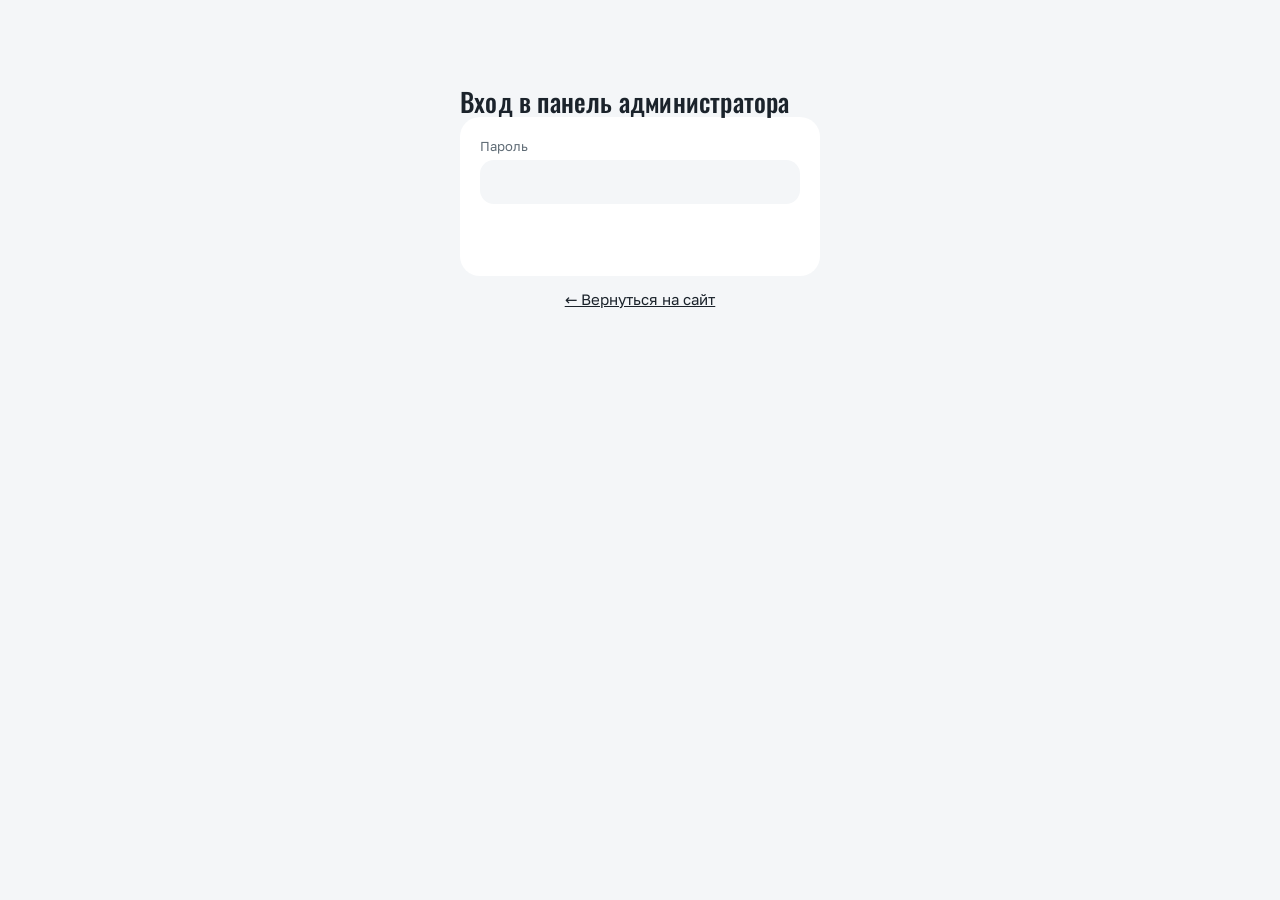
==== admin.html @ 9b89b6b7 "Пример сайта с онлайн-записью Co-Authored-By: Claude Sonnet 5.5 <noreply@anthropic.com>" ====
<!DOCTYPE html>
<html lang="ru">
<head>
<meta charset="utf-8">
<!-- Только свои файлы и Worker; никаких сторонних скриптов рядом с паролем и записями клиентов -->
<meta http-equiv="Content-Security-Policy" content="default-src 'self'; script-src 'self' 'unsafe-inline'; style-src 'self' 'unsafe-inline'; img-src 'self' data:; font-src 'self'; connect-src https://tsarskaya-zayavki.kenny-ki.workers.dev; frame-src 'none'; object-src 'none'; base-uri 'self'; form-action 'self'">
<meta name="referrer" content="no-referrer">
<meta name="viewport" content="width=device-width, initial-scale=1">
<meta name="robots" content="noindex, nofollow">
<!-- Панель нельзя открыть внутри чужой страницы (защита от подмены кликов) -->
<style>html{display:none}</style>
<script>if (window.top === window.self) document.documentElement.style.display = 'block'; else window.top.location = window.self.location;</script>
<title>Панель администратора</title>
<link rel="icon" type="image/png" href="favicon.png">
<link rel="stylesheet" href="fonts/fonts.css">
<style>
:root{--bg:#f4f6f8;--card:#ffffff;--ink:#1b232b;--muted:#5f6b75;--line:#e3e7eb;--line2:#d3d9df;--accent:undefined;--on-accent:#fff8e8;--red:#b23a2e;--ok:#2f7a3e;--warn:#8a6414}
*{box-sizing:border-box;margin:0}
body{font-family:"Golos Text",system-ui,-apple-system,"Segoe UI",Roboto,sans-serif;background:var(--bg);color:var(--ink);line-height:1.5;font-size:15px;padding:24px 16px}
a{color:var(--accent)}
:focus-visible{outline:2px solid var(--accent);outline-offset:2px}
.wrap{max-width:1100px;margin:0 auto}
h1{font-size:24px;font-weight:600;letter-spacing:-.02em}
h2{font-size:18px;font-weight:600;margin:20px 0 8px}
h3{font-size:15px;font-weight:600;margin-bottom:6px}
.layout{display:grid;grid-template-columns:200px minmax(0,1fr);grid-template-areas:"top top" "tabs main";column-gap:32px}
.top{grid-area:top;padding-bottom:16px;border-bottom:1px solid var(--line);margin-bottom:24px}
.tabs{grid-area:tabs;align-self:start;flex-direction:column;gap:4px;margin:0;position:sticky;top:24px}
.tabs button{border:0;background:transparent;color:var(--muted);text-align:left;padding:12px;font-size:15px}
.tabs button.on{background:var(--ink);color:var(--bg)}
#pb,#pc{grid-area:main;min-width:0}
.card{background:var(--card);border:1px solid var(--line);border-radius:16px;padding:16px;margin-bottom:12px}
button{font:inherit;cursor:pointer;border-radius:12px;border:1px solid var(--line2);background:var(--card);color:var(--ink);padding:9px 14px;min-height:44px}
a.btnlink{display:inline-flex;align-items:center;font:inherit;border-radius:12px;border:1px solid var(--line2);background:var(--card);color:var(--ink);padding:9px 14px;min-height:44px;text-decoration:none}
button.primary{background:var(--accent);border-color:var(--accent);color:var(--on-accent);font-weight:500}
button.danger{background:var(--card);color:var(--red);border-color:var(--red)}
button:disabled{opacity:.5;cursor:default}
input,select{font:inherit;padding:9px 10px;min-height:44px;border:1px solid var(--line2);border-radius:12px;background:var(--bg);color:var(--ink);width:100%;min-width:0}
input:focus,select:focus{border-color:var(--ink)}
label.f{display:grid;gap:4px;font-size:13px;color:var(--muted)}
.row{display:flex;gap:8px;flex-wrap:wrap;align-items:flex-end}
.row>*{flex:1 1 140px}
.row>button{flex:0 0 auto}
.top{display:flex;justify-content:space-between;align-items:center;gap:8px}
.tabs{display:flex}
.bk{display:grid;grid-template-columns:70px 1fr auto;gap:10px;align-items:center;padding:12px 0;border-top:1px solid var(--line)}
.bk:first-child{border-top:0}
.bk .t{font-weight:600;font-size:18px}
.bk small{color:var(--muted)}
.badge{display:inline-block;font-size:12px;padding:1px 8px;border-radius:99px;border:1px solid currentColor;margin-left:6px}
.new{color:var(--warn)}.okb{color:var(--ok)}
.acts{display:flex;gap:6px;flex-wrap:wrap;justify-content:flex-end}
.days{font-weight:600;margin:16px 0 6px;text-transform:capitalize}
.hours{display:grid;grid-template-columns:repeat(auto-fill,minmax(110px,1fr));gap:6px;margin-top:8px}
/* вкладки настроек и закреплённая внизу кнопка сохранения */
.stabs{display:flex;flex-wrap:wrap;gap:6px;margin-bottom:14px}
.stabs button{min-height:40px;padding:8px 16px;background:transparent;color:var(--muted)}
.stabs button.on{background:var(--ink);color:var(--bg);border-color:var(--ink)}
.savebar{position:sticky;bottom:0;z-index:3;display:flex;flex-wrap:wrap;align-items:center;gap:12px;padding:12px 0;background:var(--bg);border-top:1px solid var(--line)}
.savebar .msg{margin:0;color:var(--muted)}
.savebar .msg.good{color:var(--ok)}.savebar .msg.err{color:var(--red)}
/* цены услуги: по рамке на тип кузова, внутри цена и минуты */
.lvls{display:grid;grid-template-columns:repeat(auto-fit,minmax(200px,1fr));gap:10px;margin-top:10px}
.lvl{border:1px solid var(--line);border-radius:14px;padding:10px 12px}
.lvl-t{font-size:13px;font-weight:600;color:var(--warn);margin-bottom:6px}
.lvl .two{display:grid;grid-template-columns:1fr 1fr;gap:8px}
.msg{margin:8px 0;font-size:14px}.msg.err{color:var(--red)}.msg.good{color:var(--ok)}
.hint{color:var(--muted);font-size:13px}
.empty{color:var(--muted);padding:12px 0}
/* допуслуги в ручной записи: на всю ширину формы, галочки сеткой */
.row>.exbox{flex:1 1 100%}
.exg{display:grid;grid-template-columns:repeat(auto-fill,minmax(220px,1fr));gap:4px 16px}
label.ex{display:grid;grid-template-columns:20px 1fr auto;align-items:center;gap:10px;min-height:40px;font-size:15px;color:var(--ink);cursor:pointer}
label.ex input{width:18px;height:18px;min-height:0;padding:0;accent-color:var(--accent)}
label.ex b{font-weight:500;white-space:nowrap}
/* итоговые цены */
.bk .price{margin-left:10px;font-weight:600;white-space:nowrap}
.days{display:flex;justify-content:space-between;align-items:baseline;gap:12px;flex-wrap:wrap}
.dsum{text-transform:none;font-weight:500;color:var(--muted);font-size:14px}
#mtot{font-size:16px;color:var(--ink);font-weight:600;margin-top:6px}
@media (max-width:760px){.layout{grid-template-columns:1fr;grid-template-areas:"top" "tabs" "main"}.tabs{flex-direction:row;margin-bottom:12px}.bk{grid-template-columns:60px 1fr}.acts{grid-column:1/-1;justify-content:flex-start}}
/* === Скругления: единый стиль форм и кнопок === */
button,a.btnlink{border-radius:999px}
input,select{border-radius:14px}
/* свой вид списков: Safari иначе рисует их светлыми, и текст на тёмной теме не читается */
select{-webkit-appearance:none;appearance:none;padding-right:36px;background:var(--bg) url("data:image/svg+xml,%3Csvg xmlns='http://www.w3.org/2000/svg' viewBox='0 0 24 24' fill='none' stroke='%231b232b' stroke-width='2'%3E%3Cpath d='m6 9 6 6 6-6'/%3E%3C/svg%3E") no-repeat right 12px center/16px}
select option{background:var(--card);color:var(--ink)}
.card{border-radius:18px}
.bk,.bk:first-child{padding:12px 14px;margin-bottom:8px;border:1px solid var(--line);border-radius:14px;background:var(--bg)}

/* ===== Новый вид в стиле сайта: белые карточки на светло-сером, без линий, всё скруглено ===== */
:root{--bg:#f4f6f8;--card:#ffffff;--soft:#f4f6f8;--deep:#e9edf1;--blue-soft:#f3d9de;--sand:#f0c987}
body{font-size:15px;padding:28px 20px}
h1,h2,.bk .t{font-family:Oswald,"Arial Narrow",sans-serif;font-weight:500;letter-spacing:.2px}
h1{font-size:26px;line-height:1.1}
h2{font-size:24px}
.top{border-bottom:0;padding-bottom:0;margin-bottom:28px}
.brand{display:flex;align-items:center;gap:12px}
.brand i{width:42px;height:42px;border-radius:14px;background:var(--accent);color:#fff;display:grid;place-items:center;font:500 22px Oswald,sans-serif;font-style:normal;position:relative;flex:none}
.brand i::after{content:"";position:absolute;right:-3px;top:-3px;width:12px;height:12px;border-radius:50%;background:var(--sand);border:2px solid var(--bg)}
.brand small{color:var(--muted);font-size:13px}
.card{border:0;border-radius:20px;padding:20px}
.card h3{font-size:17px}
/* кнопки: без рамок, мягкие подложки */
button,a.btnlink{border:0;background:var(--card);font-weight:500;transition:background .15s,transform .15s}
button:hover,a.btnlink:hover{background:var(--deep)}
.card button,.card a.btnlink{background:var(--deep)}
.card button:hover{background:#dde2e8}
button.primary,.card button.primary{background:var(--accent);color:#fff}
button.primary:hover,.card button.primary:hover{background:#5f0f24}
button.danger,.card button.danger{background:#fbe8e6;color:var(--red);border:0}
button.danger:hover,.card button.danger:hover{background:#f6d5d1}
.tabs button,.stabs button{background:transparent;transition:none}
.tabs button:hover{background:var(--deep)}
.tabs button.on,.tabs button.on:hover{background:var(--ink);color:#fff}
/* поля: серые подложки без рамок, синий фокус */
input,select{border:0;background-color:var(--soft)}
input:focus,select:focus{outline:2px solid var(--accent);outline-offset:0}
/* шапка списка: заголовок слева, управление справа */
.lhead{display:flex;justify-content:space-between;align-items:center;gap:12px;flex-wrap:wrap;margin:32px 0 6px}
.lhead h2{margin:0}
.lctl{display:flex;align-items:center;gap:10px;flex-wrap:wrap;justify-content:flex-end}
.lctl select{width:auto;min-width:180px;background-color:var(--card)}
.upd{color:var(--muted);font-size:13px}
.refresh{display:inline-flex;align-items:center;gap:8px;padding:9px 18px 9px 14px}
.refresh svg{width:18px;height:18px;fill:none;stroke:currentColor;stroke-width:2.2;stroke-linecap:round;stroke-linejoin:round}
.refresh.busy svg{animation:spin .8s linear infinite}
.refresh:disabled{opacity:1}
@keyframes spin{to{transform:rotate(360deg)}}
/* дни и записи */
.days{text-transform:none;font-size:15px;margin:22px 4px 8px}
.days > span:first-child{display:inline-block}
.days > span:first-child::first-letter{text-transform:uppercase}
.bk,.bk:first-child{border:0;background:var(--soft);border-radius:16px;padding:14px 16px;grid-template-columns:72px 1fr auto}
.bk:last-child{margin-bottom:0}
.bk .t{font-size:22px}
.bk strong{font-weight:600;margin-right:4px}
.bk small{display:block;margin-top:2px}
.bk small + br{display:none}
.bk a{display:inline-block;margin-top:4px;font-weight:500;text-decoration:none}
.bk a:hover{text-decoration:underline}
.badge{border:0;padding:2px 10px;font-weight:500;vertical-align:1px}
.badge.okb{background:#e3f2e6;color:var(--ok)}
.badge.new{background:#fbf1dc;color:var(--warn)}
.badge:not(.okb):not(.new){background:var(--deep);color:var(--muted)}
.bk .price{display:inline-block;margin-left:6px;padding:2px 10px;border-radius:999px;background:var(--blue-soft);color:var(--accent);font-weight:600}
/* ручная запись */
#mtot{display:inline-block;align-self:start;padding:8px 14px;border-radius:12px;background:#fbf1dc;font-size:16px}
label.ex{border-radius:10px;padding:0 6px;margin:0 -6px}
label.ex:hover{background:var(--soft)}
.savebar{border-top:0;background:var(--bg)}
.lvl{border:0;background:var(--soft)}
.lvl input,.lvl select{background-color:var(--card)}
@media (max-width:760px){
  body{padding:18px 12px}
  .lhead{align-items:flex-start}
  .lctl{width:100%;justify-content:space-between}
  .upd{order:3;width:100%}
  .bk,.bk:first-child{grid-template-columns:56px 1fr;padding:12px;gap:8px 10px}
  .bk .t{font-size:20px}
  .tabs{position:static;background:var(--card);padding:4px;border-radius:999px;width:max-content;max-width:100%}
  .tabs button{padding:9px 18px}
  #pb > .card,#books .card{padding:12px}
  .card{padding:16px}
  .lctl{width:auto}
  .upd{order:0;width:auto}
  /* шапка: заголовок и кнопки не вылезают за экран */
  .top{flex-wrap:wrap;gap:12px}
  h1{font-size:22px}
  .brand i{width:38px;height:38px;font-size:20px}
  .top .row{flex-wrap:wrap!important}
  .top .row button,.top .row a.btnlink{padding:8px 16px;min-height:40px}
}
/* поля одной ширины во всех браузерах: Safari на iPhone растягивает поле даты по своей ширине и оно наезжает на соседнее */
.row>*{min-width:0}
input[type=date]{-webkit-appearance:none;appearance:none;display:block;min-width:0;max-width:100%;width:100%;text-align:left;line-height:24px}
input[type=date]::-webkit-date-and-time-value{text-align:left;min-height:24px}
@media (max-width:760px){
  #mf > label.f{flex:1 1 calc(50% - 4px)}
  #mf > .exbox,#mf > label.f:has(#mn),#mf > label.f:has(#mp){flex-basis:100%}
  #mf > button{flex:1 1 100%}
}
</style>
</head>
<body>
<div class="wrap">

<div id="login" style="display:none;max-width:360px;margin:60px auto">
  <h1>Вход в панель администратора</h1>
  <form id="lf" class="card">
    <label class="f">Пароль<input id="pw" type="password" autocomplete="current-password" required></label>
    <p class="msg err" id="lerr"></p>
    <button class="primary" type="submit" style="width:100%">Войти</button>
  </form>
  <p style="text-align:center"><a href="index.html">← Вернуться на сайт</a></p>
</div>

<div id="app" style="display:none">
<div class="layout">
  <div class="top"><div class="brand"><i aria-hidden="true">Ц</i><div><h1>Панель администратора</h1><small>Царская мойка</small></div></div><div class="row" style="flex:0 0 auto;gap:8px;flex-wrap:nowrap"><a class="btnlink" href="index.html">На сайт</a><button id="out" type="button">Выйти</button></div></div>
  <div class="tabs"><button type="button" id="tb" class="on">Записи</button><button type="button" id="tc">Настройки</button></div>

  <div id="pb">
    <div class="card">
      <h3>Добавить запись вручную</h3>
      <p class="hint">Для звонков и тех, кто пришёл сам. Время сразу станет занятым на сайте. Так же можно закрыть час на мойке.</p>
      <form id="mf" class="row" style="margin-top:8px"></form>
      <p class="msg" id="mmsg"></p>
    </div>
    <div class="lhead"><h2>Ближайшие записи</h2>
      <div class="lctl"><span class="upd" id="upd" aria-live="polite"></span><select id="fm" aria-label="Пост"></select><button id="rf" type="button" class="refresh"><svg viewBox="0 0 24 24" aria-hidden="true"><path d="M20 12a8 8 0 1 1-2.34-5.66"/><path d="M20 4v5h-5"/></svg>Обновить</button></div></div>
    <p class="msg err" id="berr"></p>
    <div id="books"></div>
  </div>

  <div id="pc" style="display:none">
    <div id="cfg"></div>
  </div>
</div>
</div>
</div>

<script>
var W = 'https://tsarskaya-zayavki.kenny-ki.workers.dev';
var tok = sessionStorage.getItem('tk') || '';
var DAYS = ['Пн','Вт','Ср','Чт','Пт','Сб','Вс'];
var CFG = null, model = null, BOOKS = [], timer = null;
function $(id){ return document.getElementById(id); }
function el(t, c, x){ var n = document.createElement(t); if (c) n.className = c; if (x != null) n.textContent = x; return n; }

function api(path, body){
  var o = {headers: {'Authorization': 'Bearer ' + tok}};
  if (body !== undefined){ o.method = 'POST'; o.headers['Content-Type'] = 'application/json'; o.body = JSON.stringify(body); }
  return fetch(W + path, o).then(function(r){
    return r.json().catch(function(){ return {}; }).then(function(j){
      if (r.status === 401 && path !== '/admin/login'){ logout(); throw new Error('Войдите заново'); }
      if (!r.ok) throw new Error(j.error || ('Ошибка ' + r.status));
      return j;
    });
  });
}
function show(){
  var on = !!tok;
  $('login').style.display = on ? 'none' : 'block';
  $('app').style.display = on ? 'block' : 'none';
  if (on) init();
}
function logout(){ tok = ''; sessionStorage.removeItem('tk'); clearInterval(timer); document.title = 'Панель администратора'; show(); }
$('out').onclick = logout;
$('lf').onsubmit = function(e){
  e.preventDefault(); $('lerr').textContent = '';
  fetch(W + '/admin/login', {method: 'POST', headers: {'Content-Type': 'application/json'}, body: JSON.stringify({password: $('pw').value})})
    .then(function(r){ return r.json().then(function(j){ return {ok: r.ok, j: j}; }); })
    .then(function(x){
      if (!x.ok) throw new Error(x.j.error || 'Ошибка входа');
      tok = x.j.token; sessionStorage.setItem('tk', tok); $('pw').value = ''; show();
    })
    .catch(function(err){ $('lerr').textContent = err.message; });
};
function tab(t){
  $('pb').style.display = t === 'b' ? 'block' : 'none';
  $('pc').style.display = t === 'c' ? 'block' : 'none';
  $('tb').className = t === 'b' ? 'on' : ''; $('tc').className = t === 'c' ? 'on' : '';
}
$('tb').onclick = function(){ tab('b'); }; $('tc').onclick = function(){ tab('c'); };

function init(){
  fetch(W + '/config', {cache: 'no-cache'}).then(function(r){ return r.json(); }).then(function(c){
    CFG = c; model = JSON.parse(JSON.stringify(c));
    renderManual(); renderFilter(); renderCfg(); loadBooks();
    clearInterval(timer); timer = setInterval(function(){ if (!document.hidden) loadBooks(); }, 30000);
  }).catch(function(){ $('berr').textContent = 'Не удалось загрузить настройки. Проверьте Worker в Cloudflare.'; });}
function masterName(id){ var m = CFG.masters.filter(function(x){ return x.id === id; })[0]; return m ? m.name : id; }

/* ---------- записи ---------- */
function renderFilter(){
  var s = $('fm'); s.innerHTML = '';
  var o = el('option', '', 'Все посты'); o.value = ''; s.appendChild(o);
  CFG.masters.forEach(function(m){ var x = el('option', '', m.name); x.value = m.id; s.appendChild(x); });
  s.onchange = renderBooks; $('rf').onclick = loadBooks;
  s.style.display = CFG.masters.length < 2 ? 'none' : ''; // при одном посте фильтр не нужен
}
function loadBooks(){
  $('berr').textContent = ''; $('rf').classList.add('busy'); $('rf').disabled = true;
  api('/admin/bookings').then(function(j){
      BOOKS = j; renderBooks(); if (window.refreshManualTimes) window.refreshManualTimes();
      var n = new Date(); $('upd').textContent = 'Обновлено в ' + ('0' + n.getHours()).slice(-2) + ':' + ('0' + n.getMinutes()).slice(-2);
    })
    .catch(function(e){ $('berr').textContent = e.message; })
    .then(function(){ $('rf').classList.remove('busy'); $('rf').disabled = false; });
}
// итоговая цена записи: мойка по кузову + допуслуги (по текущему прайсу)
function rub(n){ return String(n).replace(/\B(?=(\d{3})+(?!\d))/g, ' ') + ' ₽'; }
function bookPrice(b){
  function pr(name){ var s = CFG.services.filter(function(x){ return x.name === name; })[0], p = s && s.prices[b.level]; return p ? p.price : null; }
  var base = pr(b.service); if (base == null) return null;
  return (b.extras || []).reduce(function(t, n){ return t + (pr(n) || 0); }, base);
}
function renderBooks(){
  var box = $('books'); box.innerHTML = '';
  var nw = BOOKS.filter(function(b){ return b.status !== 'ok'; }).length;
  document.title = (nw ? '(' + nw + ') ' : '') + 'Панель администратора';
  var f = $('fm').value, last = '', card = null, n = 0, dayHead = null, daySum = 0, dayCnt = 0;
  var today = new Date(); today.setDate(today.getDate() - 1);
  function closeDay(){ if (dayHead) dayHead.lastChild.textContent = dayCnt + ' ' + (dayCnt % 10 === 1 && dayCnt % 100 !== 11 ? 'запись' : dayCnt % 10 >= 2 && dayCnt % 10 <= 4 && (dayCnt % 100 < 10 || dayCnt % 100 >= 20) ? 'записи' : 'записей') + ' · ' + rub(daySum); }
  BOOKS.filter(function(b){ return !f || b.master === f; }).forEach(function(b){
    n++;
    if (b.date !== last){
      closeDay(); daySum = 0; dayCnt = 0;
      last = b.date;
      var d = new Date(b.date + 'T12:00:00');
      dayHead = el('div', 'days'); dayHead.appendChild(el('span', '', d.toLocaleDateString('ru-RU', {weekday: 'long', day: 'numeric', month: 'long'}))); dayHead.appendChild(el('span', 'dsum'));
      box.appendChild(dayHead);
      card = el('div', 'card'); box.appendChild(card);
    }
    var price = b.kind === 'request' ? null : bookPrice(b); dayCnt++; if (price != null) daySum += price;
    var row = el('div', 'bk');
    row.appendChild(el('div', 't', b.time || 'Заявка'));
    var mid = el('div');
    var l1 = el('div'); l1.appendChild(el('strong', '', b.name || 'Без имени'));
    var bd = el('span', 'badge ' + (b.status === 'ok' ? 'okb' : 'new'), b.status === 'ok' ? 'Подтверждена' : 'Новая'); l1.appendChild(bd);
    if (b.manual) l1.appendChild(el('span', 'badge', 'вручную'));
    if (b.kind === 'request') l1.appendChild(el('span', 'badge', 'на расчёт'));
    if (price != null) l1.appendChild(el('span', 'price', rub(price)));
    mid.appendChild(l1);
    // кузов, мойка и допуслуги; пост показываем, только если их несколько
    var l2 = b.kind === 'request'
      ? el('small', '', [b.service, b.car].filter(Boolean).join(', ') + (b.comment ? ' — ' + b.comment : ''))
      : el('small', '', [CFG.masters.length > 1 ? masterName(b.master) : '', CFG.levels.length > 1 ? b.level : '', b.service].filter(Boolean).join(', ') + (b.extras && b.extras.length ? ' + ' + b.extras.join(', ') : ''));
    mid.appendChild(l2);
    if (b.phone && b.phone !== '—'){
      mid.appendChild(document.createElement('br'));
      var a = el('a', '', b.phone); a.href = 'tel:' + b.phone.replace(/[^\d+]/g, ''); mid.appendChild(a);
    }
    row.appendChild(mid);
    var ac = el('div', 'acts');
    if (b.status !== 'ok'){ var ok = el('button', 'primary', 'Подтвердить'); ok.onclick = function(){ act(b.id, 'ok'); }; ac.appendChild(ok); }
    var no = el('button', 'danger', 'Отменить');
    no.onclick = function(){ if (confirm('Отменить запись «' + (b.name || '') + '» на ' + b.date + ' ' + (b.time || '') + '? Время освободится на сайте.')) act(b.id, 'no'); };
    ac.appendChild(no); row.appendChild(ac); card.appendChild(row);
  });
  closeDay();
  if (!n) box.appendChild(el('p', 'empty', 'Записей пока нет.'));
}
function act(id, a){ api('/admin/action', {id: id, act: a}).then(loadBooks).catch(function(e){ $('berr').textContent = e.message; }); }

function renderManual(){
  var f = $('mf'); f.innerHTML = '';
  // сайты только с заявками на расчёт: записывать по времени нечего, ручная запись не нужна
  var hasBook = CFG.services.some(function(s){ return !s.request && Object.keys(s.prices).some(function(l){ return s.prices[l] && s.prices[l].minutes; }); });
  f.parentNode.style.display = hasBook ? '' : 'none';
  if (!hasBook) return;
  function pl(p){ return p.price == null ? 'цена уточняется' : (p.from ? 'от ' : '') + p.price + ' ₽'; }
  function sel(label, id, opts){ var l = el('label', 'f', label), s = el('select'); s.id = id;
    opts.forEach(function(o){ var x = el('option', '', o[1]); x.value = o[0]; s.appendChild(x); }); l.appendChild(s); f.appendChild(l); return l; }
  // пост выбираем, только если их несколько; при одном посте поле скрыто
  var ml = sel('Пост', 'mm', CFG.masters.map(function(m){ return [m.id, m.name]; }));
  if (CFG.masters.length < 2) ml.style.display = 'none';
  var ll0 = sel('Класс авто', 'ml', CFG.levels.map(function(l){ return [l, l]; }));
  if (CFG.levels.length < 2) ll0.style.display = 'none';
  sel('Услуга', 'ms', []);
  function priceOf(v, lv){ var p = v.prices[lv]; return p ? p : null; }
  // мойки с ценой для выбранного кузова; допуслуги без минут сюда не попадают
  function fillSvc(){
    var lv = $('ml').value, s = $('ms'), keep = s.value; s.innerHTML = '';
    CFG.services.forEach(function(v){ var p = priceOf(v, lv); if (!p || !p.minutes || v.request) return;
      var x = el('option', '', v.name + ' — ' + pl(p) + ' · ' + p.minutes + ' мин'); x.value = v.name; s.appendChild(x); });
    s.value = keep; if (s.selectedIndex < 0) s.selectedIndex = 0;
  }
  var dl = el('label', 'f', 'Дата'), di = el('input'); di.type = 'date'; di.id = 'md'; di.required = true;
  var t = new Date(); di.value = t.getFullYear() + '-' + ('0' + (t.getMonth() + 1)).slice(-2) + '-' + ('0' + t.getDate()).slice(-2);
  dl.appendChild(di); f.appendChild(dl);
  sel('Время', 'mt', []);
  // время — по графику поста на выбранный день, шагом в длительность мойки
  function fillTimes(){
    var s = $('mt'), keep = s.value; s.innerHTML = '';
    var m = CFG.masters.filter(function(x){ return x.id === $('mm').value; })[0] || CFG.masters[0];
    var d = new Date($('md').value + 'T12:00:00'), key = DAYS[(d.getDay() + 6) % 7];
    // часы дня: «10:00-21:00» или с перерывом «10:00-12:00, 13:00-21:00»
    var h = String((m && m.hours && m.hours[key]) || '').trim().split(',').map(function(part){ return /^(\d{1,2}):(\d{2})-(\d{1,2}):(\d{2})$/.exec(part.trim()); }).filter(Boolean);
    var v = CFG.services.filter(function(x){ return x.name === $('ms').value; })[0], p = v && priceOf(v, $('ml').value);
    var dur = p && p.minutes ? p.minutes : 60;
    if (!h.length){ var o = el('option', '', 'Выходной'); o.value = ''; s.appendChild(o); s.disabled = true; return; }
    s.disabled = false;
    function hhmm(x){ return ('0' + Math.floor(x / 60)).slice(-2) + ':' + (x % 60 ? ('0' + x % 60).slice(-2) : '00'); }
    // занятые получасы этого поста на эту дату — из списка записей
    var taken = [];
    BOOKS.forEach(function(b){ if (b.date === $('md').value && b.master === m.id) taken = taken.concat(b.cells || []); });
    h.forEach(function(iv){
      // начало записи — с целого часа, как на сайте; услуга должна уместиться до конца промежутка
      for (var x = +iv[1] * 60 + +iv[2]; x + dur <= +iv[3] * 60 + +iv[4]; x += 60){
        var tt = hhmm(x), busy = false;
        for (var c = x; c < x + dur; c += 30) if (taken.indexOf(hhmm(c)) >= 0) busy = true;
        var op = el('option', '', tt + (busy ? ' — занято' : '')); op.value = tt; op.disabled = busy; s.appendChild(op);
      }
    });
    s.value = keep; if (s.selectedIndex < 0 || s.options[s.selectedIndex].disabled){
      var free = [].filter.call(s.options, function(o){ return !o.disabled; })[0]; s.value = free ? free.value : '';
    }
  }
  window.refreshManualTimes = fillTimes;
  // допуслуги: галочки с ценой для выбранного кузова
  var exl = el('div', 'f exbox'); exl.appendChild(el('span', '', 'Доп. услуги'));
  var exg = el('div', 'exg'); exg.id = 'mx'; exl.appendChild(exg);
  var tot = el('p', 'hint'); tot.id = 'mtot'; exl.appendChild(tot); f.appendChild(exl);
  function fillExtras(){
    var lv = $('ml').value, on = [].map.call(exg.querySelectorAll('input:checked'), function(i){ return i.value; }); exg.innerHTML = '';
    CFG.services.forEach(function(v){ var p = priceOf(v, lv); if (!p || p.minutes || v.request) return;
      var lb = el('label', 'ex'), cb = el('input'); cb.type = 'checkbox'; cb.value = v.name; cb.checked = on.indexOf(v.name) >= 0; cb.onchange = total;
      lb.appendChild(cb); lb.appendChild(el('span', '', v.name)); lb.appendChild(el('b', '', pl(p))); exg.appendChild(lb); });
    if (!exg.children.length) exl.style.display = 'none';
  }
  function chosen(){ return [].map.call(exg.querySelectorAll('input:checked'), function(i){ return i.value; }); }
  function total(){
    var lv = $('ml').value, sum = 0, v = CFG.services.filter(function(x){ return x.name === $('ms').value; })[0], p = v && priceOf(v, lv);
    var unk = !!p && p.price == null;
    if (p && p.price != null) sum += p.price;
    chosen().forEach(function(n){ var e = CFG.services.filter(function(x){ return x.name === n; })[0], q = e && priceOf(e, lv); if (q && q.price != null) sum += q.price; else unk = true; });
    var n = chosen().length;
    $('mtot').textContent = 'Итого: ' + (sum || !unk ? String(sum).replace(/\B(?=(\d{3})+(?!\d))/g, ' ') + ' ₽' : 'цена уточняется') + (unk && sum ? ' и уточнить' : '') + (n ? ' (услуга и ' + n + ' доп.)' : '');
  }
  $('ml').onchange = function(){ fillSvc(); fillExtras(); fillTimes(); total(); };
  $('ms').onchange = function(){ fillTimes(); total(); };
  $('mm').onchange = fillTimes; di.onchange = fillTimes;
  fillSvc(); fillExtras(); fillTimes(); total();
  var nl = el('label', 'f', 'Имя (необязательно)'), ni = el('input'); ni.id = 'mn'; nl.appendChild(ni); f.appendChild(nl);
  var pl = el('label', 'f', 'Телефон (необязательно)'), pi = el('input'); pi.id = 'mp'; pi.type = 'tel';
  pi.inputMode = 'tel'; pi.autocomplete = 'off'; pi.maxLength = 18; pi.placeholder = '+7 (___) ___-__-__';
  // маска как на сайте: 8 или 7 в начале превращаются в +7, лишние цифры отбрасываются
  function fmtPhone(v){
    var d = v.replace(/\D/g, '');
    if (d[0] === '7' || d[0] === '8') d = d.slice(1);
    d = d.slice(0, 10);
    var o = '+7 (' + d.slice(0, 3);
    if (d.length > 3) o += ') ' + d.slice(3, 6);
    if (d.length > 6) o += '-' + d.slice(6, 8);
    if (d.length > 8) o += '-' + d.slice(8, 10);
    return o;
  }
  pi.addEventListener('focus', function(){ if (!this.value) this.value = '+7 ('; });
  pi.addEventListener('input', function(){ this.value = fmtPhone(this.value); });
  pi.addEventListener('blur', function(){ if (this.value.replace(/\D/g, '').length <= 1) this.value = ''; });
  pl.appendChild(pi); f.appendChild(pl);
  var b = el('button', 'primary', 'Добавить'); b.type = 'submit'; f.appendChild(b);
  f.onsubmit = function(e){
    e.preventDefault(); var msg = $('mmsg'); msg.className = 'msg'; msg.textContent = '';
    if (!$('mt').value){ msg.className = 'msg err'; msg.textContent = $('mt').disabled ? 'В этот день мойка не работает.' : 'На этот день всё занято.'; return; }
    var pd = $('mp').value.replace(/\D/g, '');
    if (pd.length > 1 && pd.length < 11){ msg.className = 'msg err'; msg.textContent = 'Введите номер полностью: +7 (999) 123-45-67 — или оставьте поле пустым.'; $('mp').focus(); return; }
    if (pd.length <= 1) $('mp').value = '';
    api('/admin/book', {master: $('mm').value, level: $('ml').value, service: $('ms').value, extras: chosen(), date: $('md').value, time: $('mt').value, name: $('mn').value, phone: $('mp').value})
      .then(function(){
        msg.className = 'msg good'; msg.textContent = 'Запись добавлена, время занято.';
        $('mn').value = ''; $('mp').value = ''; [].forEach.call(exg.querySelectorAll('input:checked'), function(i){ i.checked = false; }); total(); loadBooks();
      })
      .catch(function(err){ msg.className = 'msg err'; msg.textContent = err.message; });
  };
}

/* ---------- настройки ---------- */
function field(label, obj, key, type){
  var l = el('label', 'f', label), i = el('input'); i.type = type || 'text';
  i.value = obj[key] == null ? '' : obj[key];
  i.oninput = function(){ obj[key] = type === 'number' ? Number(i.value) : i.value; };
  l.appendChild(i); return l;
}
// вкладки настроек: показывается один блок, сохраняются все сразу
var SECS = [['svc', 'Услуги и цены'], ['mst', 'Пост и график'], ['shop', 'Мойка'], ['gen', 'Общие']], SEC = 'svc';
function renderCfg(){
  var box = $('cfg'); box.innerHTML = '';
  var bar = el('div', 'stabs'); bar.setAttribute('role', 'tablist'); box.appendChild(bar);
  var g = el('div', 'card'); g.appendChild(el('h3', '', 'Общие'));
  g.appendChild(field('Записываться на дней вперёд (1-120)', model, 'ahead', 'number')); g.dataset.sec = 'gen'; box.appendChild(g);

  var s = el('div', 'card'); s.appendChild(el('h3', '', 'Мойка'));
  var r1 = el('div', 'row'); ['name', 'address', 'note', 'phone', 'phone2', 'email', 'vk', 'tg'].forEach(function(k, i){
    r1.appendChild(field(['Название (без слова «Автомойка»)', 'Адрес', 'Как найти', 'Телефон', 'Второй телефон', 'E-mail', 'Ссылка ВКонтакте', 'Ссылка Telegram'][i], model.shop, k)); });
  s.appendChild(r1); s.appendChild(el('h3', '', 'Часы работы мойки (текст на сайте)')).style.marginTop = '10px';
  model.shop.hours.forEach(function(h, i){
    var r = el('div', 'row'); r.style.marginBottom = '6px';
    r.appendChild(field('Дни', h, 0)); r.appendChild(field('Часы', h, 1));
    var d = el('button', 'danger', 'Убрать'); d.type = 'button'; d.onclick = function(){ model.shop.hours.splice(i, 1); renderCfg(); }; r.appendChild(d);
    s.appendChild(r);
  });
  var ah = el('button', '', 'Добавить строку'); ah.type = 'button'; ah.onclick = function(){ model.shop.hours.push(['', '']); renderCfg(); }; s.appendChild(ah);
  s.dataset.sec = 'shop'; box.appendChild(s);

  var sv = el('div', 'card'); sv.appendChild(el('h3', '', 'Услуги и цены'));
  sv.appendChild(el('p', 'hint', 'Цена и минуты для каждого типа кузова. Пустая цена: для этого кузова услуги нет. Минуты у мойки — сколько длится запись (60 — целый час). Услуги без минут — дополнительные: на сайте их добавляют к мойке при записи.'));
  model.services.forEach(function(x, i){
    var c = el('div'); c.style.cssText = 'border-top:1px solid var(--line);padding-top:10px;margin-top:10px';
    var r = el('div', 'row'); r.appendChild(field('Название', x, 'name')); r.appendChild(field('Описание', x, 'desc')); r.appendChild(field('Группа в прайсе', x, 'group'));
    var rl = el('label', 'ex'), rc = el('input'); rc.type = 'checkbox'; rc.checked = !!x.request; rc.onchange = function(){ x.request = rc.checked; };
    rl.appendChild(rc); rl.appendChild(el('span', '', 'Заявка на расчёт, без записи на время')); r.appendChild(rl);
    var d = el('button', 'danger', 'Убрать'); d.type = 'button'; d.onclick = function(){ model.services.splice(i, 1); renderCfg(); }; r.appendChild(d);
    c.appendChild(r);
    var g = el('div', 'lvls');
    model.levels.forEach(function(l){
      var p = x.prices[l] || {price: null, minutes: null}, box = el('div', 'lvl');
      box.appendChild(el('div', 'lvl-t', l)); var two = el('div', 'two'); box.appendChild(two); g.appendChild(box);
      [['price', 'Цена, ₽'], ['minutes', 'Минут']].forEach(function(f){
        var lb = el('label', 'f', f[1]), inp = el('input'); inp.type = 'number'; inp.value = p[f[0]] == null ? '' : p[f[0]];
        inp.oninput = function(){
          var v = inp.value === '' ? null : Number(inp.value), cur = x.prices[l] || {price: null, minutes: null};
          cur[f[0]] = v;
          // и цена, и минуты пусты: для этого класса услуги нет (у заявки на расчёт запись остаётся: цена «уточнить»)
          if (cur.price == null && cur.minutes == null && !x.request && !cur.from) delete x.prices[l]; else x.prices[l] = cur;
        };
        lb.appendChild(inp); two.appendChild(lb);
      });
      var fl = el('label', 'ex'), fc = el('input'); fc.type = 'checkbox'; fc.checked = !!p.from;
      fc.onchange = function(){ var cur = x.prices[l] || {price: null, minutes: null}; cur.from = fc.checked; x.prices[l] = cur; };
      fl.appendChild(fc); fl.appendChild(el('span', '', 'Цена «от»')); box.appendChild(fl);
    });
    c.appendChild(g); sv.appendChild(c);
  });
  var as = el('button', '', 'Добавить услугу'); as.type = 'button'; as.style.marginTop = '12px';
  as.onclick = function(){ var pr = {}; model.levels.forEach(function(l){ pr[l] = {price: 100, minutes: null}; }); model.services.push({name: 'Новая услуга', group: 'Салон', desc: '', prices: pr}); renderCfg(); }; sv.appendChild(as);
  sv.dataset.sec = 'svc'; box.appendChild(sv);

  var ms = el('div', 'card'); ms.appendChild(el('h3', '', 'Пост и график'));
  ms.appendChild(el('p', 'hint', 'Часы приёма записей в формате 10:00-20:00 (шаг 30 минут): последняя запись начинается за час до конца. Пустое поле — выходной. Удалить пост нельзя, чтобы не потерять записи.'));
  model.masters.forEach(function(m){
    var c = el('div'); c.style.cssText = 'border-top:1px solid var(--line);padding-top:10px;margin-top:10px';
    var r = el('div', 'row'); r.appendChild(field('Название (' + m.id + ')', m, 'name'));
    var ll = el('label', 'f', 'Кузов по умолчанию'), ls = el('select');
    model.levels.forEach(function(l){ var o = el('option', '', l); o.value = l; ls.appendChild(o); });
    ls.value = m.level; ls.onchange = function(){ m.level = ls.value; }; ll.appendChild(ls); r.appendChild(ll); c.appendChild(r);
    var h = el('div', 'hours'); DAYS.forEach(function(d){ var l = field(d, m.hours, d); l.querySelector('input').placeholder = 'выходной'; h.appendChild(l); });
    c.appendChild(h); ms.appendChild(c);
  });
  var am = el('button', '', 'Добавить пост'); am.type = 'button'; am.style.marginTop = '12px';
  am.onclick = function(){
    var n = Math.max.apply(null, model.masters.map(function(m){ return +m.id.slice(1); })) + 1, hr = {};
    DAYS.forEach(function(d){ hr[d] = ''; });
    model.masters.push({id: 'm' + n, name: 'Пост ' + n, level: model.levels[0], exp: '', hours: hr}); renderCfg();
  };
  ms.appendChild(am); ms.dataset.sec = 'mst'; box.appendChild(ms);

  SECS.forEach(function(x){
    var b = el('button', SEC === x[0] ? 'on' : '', x[1]); b.type = 'button'; b.setAttribute('role', 'tab'); b.setAttribute('aria-selected', SEC === x[0]);
    b.onclick = function(){ SEC = x[0]; renderCfg(); window.scrollTo(0, 0); }; bar.appendChild(b);
  });
  [].forEach.call(box.querySelectorAll('.card[data-sec]'), function(c){ c.hidden = c.dataset.sec !== SEC; });

  var sb = el('button', 'primary', 'Сохранить настройки'); sb.type = 'button';
  var msg = el('p', 'msg', 'Сохраняются все вкладки сразу, на сайте изменения появятся в течение минуты.');
  sb.onclick = function(){
    msg.className = 'msg'; msg.textContent = 'Сохраняем…';
    api('/admin/config', {config: model}).then(function(){
      CFG = JSON.parse(JSON.stringify(model)); msg.className = 'msg good'; msg.textContent = 'Сохранено. Сайт подхватит изменения в течение минуты.';
      renderManual(); renderFilter(); renderBooks();
    }).catch(function(e){ msg.className = 'msg err'; msg.textContent = e.message; });
  };
  var save = el('div', 'savebar'); save.appendChild(sb); save.appendChild(msg); box.appendChild(save);
}
show();
</script>
</body>
</html>
---- fonts/fonts.css ----
/* Шрифты лежат на самом сайте, а не грузятся с Google Fonts: так IP посетителей не уходит за рубеж (152-ФЗ). Лицензия SIL OFL 1.1, тексты рядом. */
@font-face{font-family:'Yeseva One';font-style:normal;font-weight:400;font-display:swap;src:url(YesevaOne-cyrillic-400.woff2) format('woff2');unicode-range:U+0301, U+0400-045F, U+0490-0491, U+04B0-04B1, U+2116}
@font-face{font-family:'Yeseva One';font-style:normal;font-weight:400;font-display:swap;src:url(YesevaOne-latin-400.woff2) format('woff2');unicode-range:U+0000-00FF, U+0131, U+0152-0153, U+02BB-02BC, U+02C6, U+02DA, U+02DC, U+0304, U+0308, U+0329, U+2000-206F, U+20AC, U+2122, U+2191, U+2193, U+2212, U+2215, U+FEFF, U+FFFD}
@font-face{font-family:'Rubik';font-style:normal;font-weight:400 600;font-display:swap;src:url(Rubik-cyrillic-400.woff2) format('woff2');unicode-range:U+0301, U+0400-045F, U+0490-0491, U+04B0-04B1, U+2116}
@font-face{font-family:'Rubik';font-style:normal;font-weight:400 600;font-display:swap;src:url(Rubik-latin-400.woff2) format('woff2');unicode-range:U+0000-00FF, U+0131, U+0152-0153, U+02BB-02BC, U+02C6, U+02DA, U+02DC, U+0304, U+0308, U+0329, U+2000-206F, U+20AC, U+2122, U+2191, U+2193, U+2212, U+2215, U+FEFF, U+FFFD}
@font-face{font-family:'Golos Text';font-style:normal;font-weight:400 600;font-display:swap;src:url(GolosText-cyrillic-400.woff2) format('woff2');unicode-range:U+0301, U+0400-045F, U+0490-0491, U+04B0-04B1, U+2116}
@font-face{font-family:'Golos Text';font-style:normal;font-weight:400 600;font-display:swap;src:url(GolosText-latin-400.woff2) format('woff2');unicode-range:U+0000-00FF, U+0131, U+0152-0153, U+02BB-02BC, U+02C6, U+02DA, U+02DC, U+0304, U+0308, U+0329, U+2000-206F, U+20AC, U+2122, U+2191, U+2193, U+2212, U+2215, U+FEFF, U+FFFD}
@font-face{font-family:'Oswald';font-style:normal;font-weight:500 700;font-display:swap;src:url(Oswald-cyrillic-500.woff2) format('woff2');unicode-range:U+0301, U+0400-045F, U+0490-0491, U+04B0-04B1, U+2116}
@font-face{font-family:'Oswald';font-style:normal;font-weight:500 700;font-display:swap;src:url(Oswald-latin-500.woff2) format('woff2');unicode-range:U+0000-00FF, U+0131, U+0152-0153, U+02BB-02BC, U+02C6, U+02DA, U+02DC, U+0304, U+0308, U+0329, U+2000-206F, U+20AC, U+2122, U+2191, U+2193, U+2212, U+2215, U+FEFF, U+FFFD}
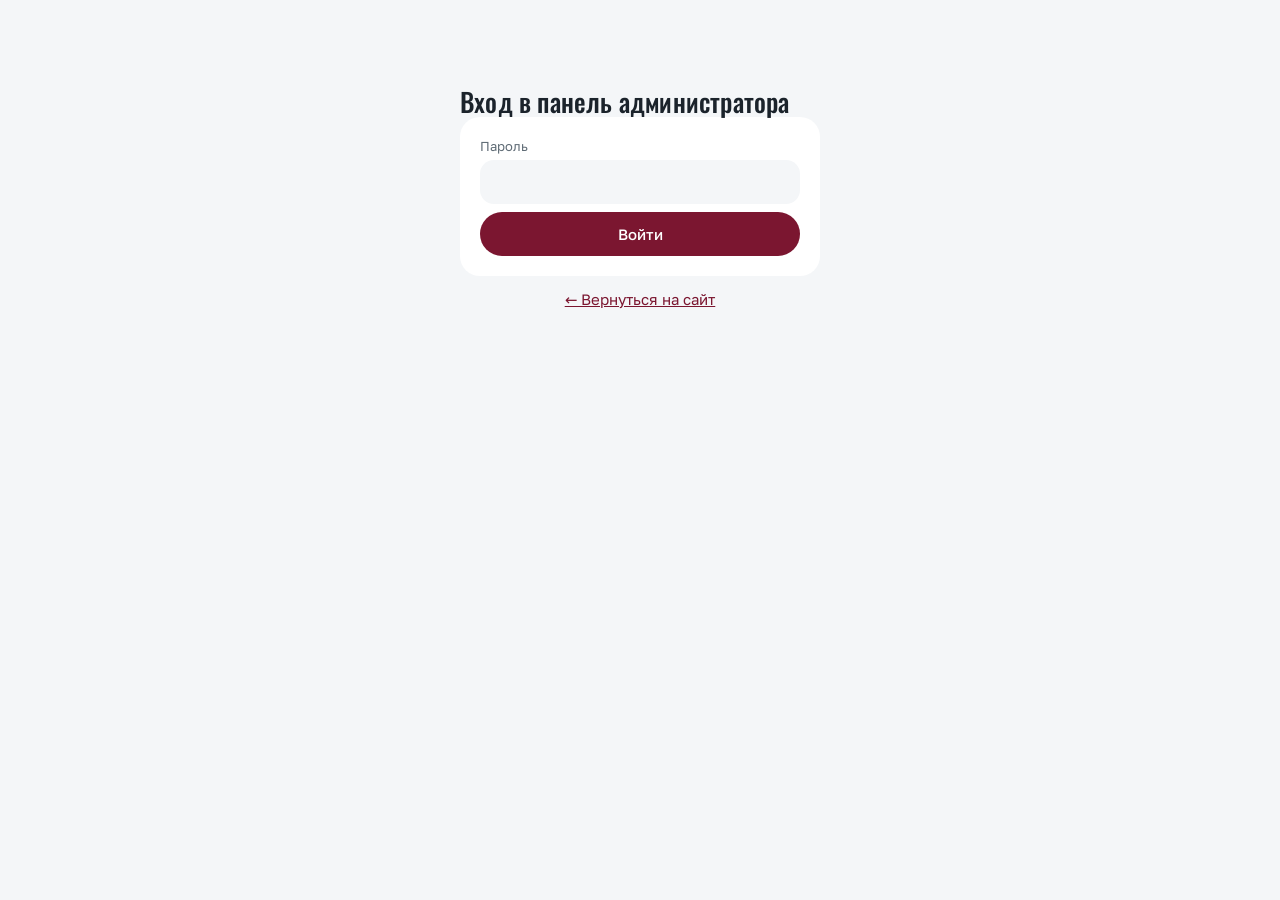
==== commit 66c1cf5a: "Админка: видимая кнопка «Подтвердить» (цвет кнопки и текста) Co-Authored-By: Claude Opus 5.5 <norepl" ====
--- a/admin.html
+++ b/admin.html
@@ -14,7 +14,7 @@
 <link rel="icon" type="image/png" href="favicon.png">
 <link rel="stylesheet" href="fonts/fonts.css">
 <style>
-:root{--bg:#f4f6f8;--card:#ffffff;--ink:#1b232b;--muted:#5f6b75;--line:#e3e7eb;--line2:#d3d9df;--accent:undefined;--on-accent:#fff8e8;--red:#b23a2e;--ok:#2f7a3e;--warn:#8a6414}
+:root{--bg:#f4f6f8;--card:#ffffff;--ink:#1b232b;--muted:#5f6b75;--line:#e3e7eb;--line2:#d3d9df;--accent:#7b1630;--on-accent:#ffffff;--red:#b23a2e;--ok:#2f7a3e;--warn:#8a6414}
 *{box-sizing:border-box;margin:0}
 body{font-family:"Golos Text",system-ui,-apple-system,"Segoe UI",Roboto,sans-serif;background:var(--bg);color:var(--ink);line-height:1.5;font-size:15px;padding:24px 16px}
 a{color:var(--accent)}
@@ -107,7 +107,7 @@
 .card button,.card a.btnlink{background:var(--deep)}
 .card button:hover{background:#dde2e8}
 button.primary,.card button.primary{background:var(--accent);color:#fff}
-button.primary:hover,.card button.primary:hover{background:#5f0f24}
+button.primary:hover,.card button.primary:hover{background:color-mix(in srgb,#7b1630 85%,#000)}
 button.danger,.card button.danger{background:#fbe8e6;color:var(--red);border:0}
 button.danger:hover,.card button.danger:hover{background:#f6d5d1}
 .tabs button,.stabs button{background:transparent;transition:none}
